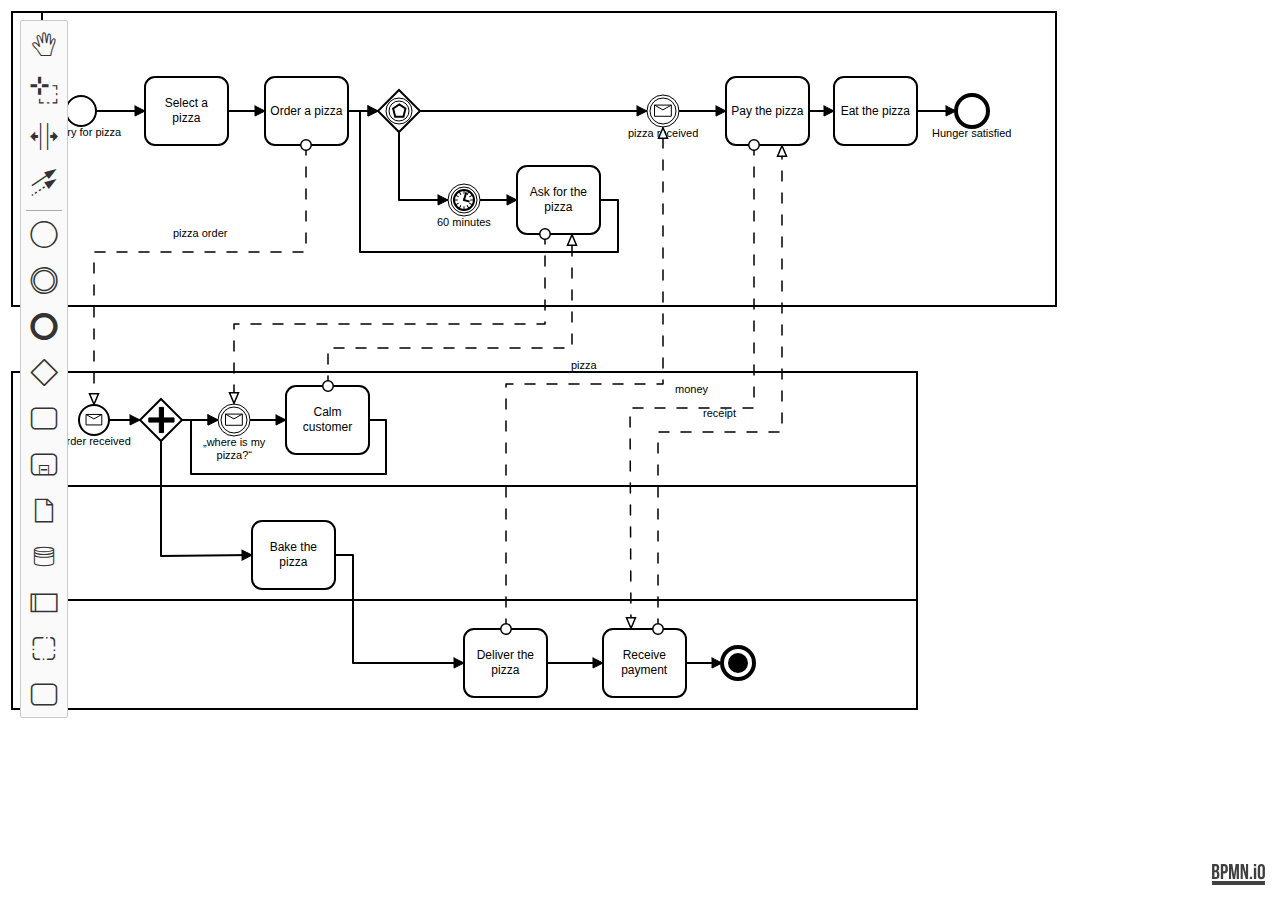
==== workflow/index.html @ e2046b3e "[M] 初始化项目" ====
<!DOCTYPE html>
<html lang="en">
<head>
    <meta charset="UTF-8">
    <title>工作流程设计器</title>
    <link rel="stylesheet" type="text/css" href="index.css">
    <link rel="stylesheet" type="text/css" href="./lib/bpmn/assets/diagram-js.css">
    <link rel="stylesheet" type="text/css" href="./lib/bpmn/assets/bpmn-font/css/bpmn.css">
    <link rel="stylesheet" type="text/css" href="./lib/bpmn/assets/bpmn-font/css/bpmn-codes.css">
    <link rel="stylesheet" type="text/css" href="./lib/bpmn/assets/bpmn-font/css/bpmn-embedded.css">
    <script type="text/javascript" src="./lib/bpmn/bpmn-modeler.development.js"></script>
</head>
<body>
<div id="app"></div>
<script type="module">
    import { createApp } from "./lib/vue/vue.js";
    import App from "./index.js";
    
    createApp(App).mount("#app");
</script>
</body>
</html>
---- workflow/index.css ----
html,body, #app {
    width: 100vw;
    height: 100vh;
    position: absolute;
    margin: 0;
    padding: 0;
}
#canvas {
    width: 100%;
    height: 100%;
    position: relative;
}
---- workflow/lib/bpmn/assets/diagram-js.css ----
/**
 * color definitions
 */
.djs-container {
  --blue-base-65: #4d90ff;
  --blue-base-65-opacity-30: rgba(77, 144, 255, 0.3);
  --blue-darken-48: #005df7;
  --blue-darken-55: #1a70ff;
  --blue-lighten-82: #a2c5ff;

  --orange-base-60: #ffa533;
  --orange-base-60-opacity-30: rgba(255, 165, 51, 0.3);
  --orange-base-60-opacity-50: rgba(255, 165, 51, 0.5);
  --orange-lighten-85: #ffddb3;

  --red-base-62: #ff3d3d;
  --red-base-62-opacity-10: rgba(255, 61, 61, 0.1);

  --silver-darken-94: #efefef;

  --color-000000: #000000;
  --color-000000-opacity-05: rgba(0, 0, 0, 0.05);
  --color-000000-opacity-10: rgba(0, 0, 0, 0.1);
  --color-333333: #333333;
  --color-666666: #666666;
  --color-aaaaaa: #aaaaaa;
  --color-cccccc: #cccccc;
  --color-cdcdcd: #cdcdcd;
  --color-dddddd: #dddddd;
  --color-f6f6f6: #f6f6f6;
  --color-fafafa: #fafafa;
  --color-fefefe: #fefefe;
  --color-ffffff: #ffffff;

  --bendpoint-fill-color: var(--blue-base-65-opacity-30);
  --bendpoint-stroke-color: var(--blue-base-65);

  --context-pad-entry-background-color: var(--color-fefefe);
  --context-pad-entry-hover-background-color: var(--silver-darken-94);
 
  --element-dragger-color: var(--blue-base-65);
  --element-hover-outline-fill-color: var(--blue-darken-48);
  --element-selected-outline-stroke-color: var(--blue-base-65);

  --lasso-fill-color: var(--color-000000-opacity-05);
  --lasso-stroke-color: var(--color-000000);

  --palette-entry-color: var(--color-333333);
  --palette-entry-hover-color: var(--blue-darken-48);
  --palette-entry-selected-color: var(--blue-base-65);
  --palette-separator-color: var(--color-aaaaaa);
  --palette-toggle-hover-background-color: var(--color-666666);
  --palette-background-color: var(--color-fafafa);
  --palette-border-color: var(--color-cccccc);

  --popup-body-background-color: var(--color-fefefe);
  --popup-header-entry-selected-color: var(--blue-base-65);
  --popup-header-entry-selected-background-color: var(--color-000000-opacity-10);
  --popup-header-separator-color: var(--color-dddddd);
  --popup-background-color: var(--color-fafafa);
  --popup-border-color: var(--color-cccccc);
 
  --resizer-fill-color: var(--blue-base-65-opacity-30);
  --resizer-stroke-color: var(--blue-base-65);

  --search-container-background-color: var(--color-fafafa);
  --search-container-border-color: var(--blue-darken-55);
  --search-container-box-shadow-color: var(--blue-lighten-82);
  --search-container-box-shadow-inset-color: var(--color-cdcdcd);
  --search-input-border-color: var(--color-cccccc);
  --search-result-border-color: var(--color-aaaaaa);
  --search-result-highlight-color: var(--color-000000);
  --search-result-selected-color: var(--blue-base-65-opacity-30);

  --shape-attach-allowed-stroke-color: var(--blue-base-65);
  --shape-connect-allowed-fill-color: var(--color-000000-opacity-05);
  --shape-drop-allowed-fill-color: var(--color-000000-opacity-05);
  --shape-drop-not-allowed-fill-color: var(--red-base-62-opacity-10);
  --shape-resize-preview-stroke-color: var(--blue-base-65);

  --snap-line-stroke-color: var(--blue-base-65-opacity-30);

  --space-tool-crosshair-stroke-color: var(--color-000000);
 
  --tooltip-error-background-color: var(--red-base-62-opacity-10);
  --tooltip-error-border-color: var(--red-base-62);
  --tooltip-error-color: var(--red-base-62);
}

/**
 * outline styles
 */

.djs-outline {
  fill: none;
  visibility: hidden;
}

.djs-element.hover .djs-outline,
.djs-element.selected .djs-outline {
  visibility: visible;
  shape-rendering: geometricPrecision;
  stroke-dasharray: 3,3;
}

.djs-element.selected .djs-outline {
  stroke: var(--element-selected-outline-stroke-color);
  stroke-width: 1px;
}

.djs-element.hover .djs-outline {
  stroke: var(--element-hover-outline-fill-color);
  stroke-width: 1px;
}

.djs-shape.connect-ok .djs-visual > :nth-child(1) {
  fill: var(--shape-connect-allowed-fill-color) !important;
}

.djs-shape.connect-not-ok .djs-visual > :nth-child(1),
.djs-shape.drop-not-ok .djs-visual > :nth-child(1) {
  fill: var(--shape-drop-not-allowed-fill-color) !important;
}

.djs-shape.new-parent .djs-visual > :nth-child(1) {
  fill: var(--shape-drop-allowed-fill-color) !important;
}

svg.drop-not-ok {
  background: var(--shape-drop-not-allowed-fill-color) !important;
}

svg.new-parent {
  background: var(--shape-drop-allowed-fill-color) !important;
}

.djs-connection.connect-ok .djs-visual > :nth-child(1),
.djs-connection.drop-ok .djs-visual > :nth-child(1) {
  stroke: var(--shape-drop-allowed-fill-color) !important;
}

.djs-connection.connect-not-ok .djs-visual > :nth-child(1),
.djs-connection.drop-not-ok .djs-visual > :nth-child(1) {
  stroke: var(--shape-drop-not-allowed-fill-color) !important;
}

.drop-not-ok,
.connect-not-ok {
  stroke: var(--shape-attach-allowed-stroke-color) !important;
  cursor: not-allowed;
}

.djs-element.attach-ok .djs-visual > :nth-child(1) {
  stroke-width: 5px !important;
}

.djs-frame.connect-not-ok .djs-visual > :nth-child(1),
.djs-frame.drop-not-ok .djs-visual > :nth-child(1) {
  stroke-width: 3px !important;
  stroke: var(--shape-drop-not-allowed-fill-color) !important;
  fill: none !important;
}

/**
* Selection box style
*
*/
.djs-lasso-overlay {
  fill: var(--lasso-fill-color);

  stroke-dasharray: 5 1 3 1;
  stroke: var(--lasso-stroke-color);

  shape-rendering: geometricPrecision;
  pointer-events: none;
}

/**
 * Resize styles
 */
.djs-resize-overlay {
  fill: none;

  stroke-dasharray: 5 1 3 1;
  stroke: var(--shape-resize-preview-stroke-color);

  pointer-events: none;
}

.djs-resizer-hit {
  fill: none;
  pointer-events: all;
}

.djs-resizer-visual {
  fill: var(--resizer-fill-color);;
  stroke-width: 1px;
  stroke-opacity: 0.5;
  stroke: var(--resizer-stroke-color);
  shape-rendering: geometricprecision;
}

.djs-resizer:hover .djs-resizer-visual {
  stroke: var(--resizer-stroke-color);
  stroke-opacity: 1;
}

.djs-cursor-resize-ns,
.djs-resizer-n,
.djs-resizer-s {
  cursor: ns-resize;
}

.djs-cursor-resize-ew,
.djs-resizer-e,
.djs-resizer-w {
  cursor: ew-resize;
}

.djs-cursor-resize-nwse,
.djs-resizer-nw,
.djs-resizer-se {
  cursor: nwse-resize;
}

.djs-cursor-resize-nesw,
.djs-resizer-ne,
.djs-resizer-sw {
  cursor: nesw-resize;
}

.djs-shape.djs-resizing > .djs-outline {
  visibility: hidden !important;
}

.djs-shape.djs-resizing > .djs-resizer {
  visibility: hidden;
}

.djs-dragger > .djs-resizer {
  visibility: hidden;
}

/**
 * drag styles
 */
.djs-dragger * {
  fill: none !important;
  stroke: var(--element-dragger-color) !important;
}

.djs-dragger tspan,
.djs-dragger text {
  fill: var(--element-dragger-color) !important;
  stroke: none !important;
}

marker.djs-dragger circle,
marker.djs-dragger path,
marker.djs-dragger polygon,
marker.djs-dragger polyline,
marker.djs-dragger rect {
  fill: var(--element-dragger-color) !important;
  stroke: none !important;
}

marker.djs-dragger text,
marker.djs-dragger tspan {
  fill: none !important;
  stroke: var(--element-dragger-color) !important;
}

.djs-dragging {
  opacity: 0.3;
}

.djs-dragging,
.djs-dragging > * {
  pointer-events: none !important;
}

.djs-dragging .djs-context-pad,
.djs-dragging .djs-outline {
  display: none !important;
}

/**
 * no pointer events for visual
 */
.djs-visual,
.djs-outline {
  pointer-events: none;
}

.djs-element.attach-ok .djs-hit {
  stroke-width: 60px !important;
}

/**
 * all pointer events for hit shape
 */
.djs-element > .djs-hit-all {
  pointer-events: all;
}

.djs-element > .djs-hit-stroke,
.djs-element > .djs-hit-click-stroke {
  pointer-events: stroke;
}

/**
 * all pointer events for hit shape
 */
.djs-drag-active .djs-element > .djs-hit-click-stroke {
  pointer-events: all;
}

/**
 * shape / connection basic styles
 */
.djs-connection .djs-visual {
  stroke-width: 2px;
  fill: none;
}

.djs-cursor-grab {
  cursor: -webkit-grab;
  cursor: -moz-grab;
  cursor: grab;
}

.djs-cursor-grabbing {
  cursor: -webkit-grabbing;
  cursor: -moz-grabbing;
  cursor: grabbing;
}

.djs-cursor-crosshair {
  cursor: crosshair;
}

.djs-cursor-move {
  cursor: move;
}

.djs-cursor-resize-ns {
  cursor: ns-resize;
}

.djs-cursor-resize-ew {
  cursor: ew-resize;
}


/**
 * snapping
 */
.djs-snap-line {
  stroke: var(--snap-line-stroke-color);
  stroke-linecap: round;
  stroke-width: 2px;
  pointer-events: none;
}

/**
 * snapping
 */
.djs-crosshair {
  stroke: var(--space-tool-crosshair-stroke-color);
  stroke-linecap: round;
  stroke-width: 1px;
  pointer-events: none;
  shape-rendering: crispEdges;
  stroke-dasharray: 5, 5;
}

/**
 * palette
 */

.djs-palette {
  position: absolute;
  left: 20px;
  top: 20px;

  box-sizing: border-box;
  width: 48px;
}

.djs-palette .separator {
  margin: 0 5px;
  padding-top: 5px;

  border: none;
  border-bottom: solid 1px var(--palette-separator-color);

  clear: both;
}

.djs-palette .entry:before {
  vertical-align: text-bottom;
}

.djs-palette .djs-palette-toggle {
  cursor: pointer;
}

.djs-palette .entry,
.djs-palette .djs-palette-toggle {
  color: var(--palette-entry-color);
  font-size: 30px;

  text-align: center;
}

.djs-palette .entry {
  float: left;
}

.djs-palette .entry img {
  max-width: 100%;
}

.djs-palette .djs-palette-entries:after {
  content: '';
  display: table;
  clear: both;
}

.djs-palette .djs-palette-toggle:hover {
  background: var(--palette-toggle-hover-background-color);
}

.djs-palette .entry:hover {
  color: var(--palette-entry-hover-color);
}

.djs-palette .highlighted-entry {
  color: var(--palette-entry-selected-color) !important;
}

.djs-palette .entry,
.djs-palette .djs-palette-toggle {
  width: 46px;
  height: 46px;
  line-height: 46px;
  cursor: default;
}

/**
 * Palette open / two-column layout is controlled via
 * classes on the palette. Events to hook into palette
 * changed life-cycle are available in addition.
 */
.djs-palette.two-column.open {
  width: 94px;
}

.djs-palette:not(.open) .djs-palette-entries {
  display: none;
}

.djs-palette:not(.open) {
  overflow: hidden;
}

.djs-palette.open .djs-palette-toggle {
  display: none;
}

/**
 * context-pad
 */
.djs-overlay-context-pad {
  width: 72px;
}

.djs-context-pad {
  position: absolute;
  display: none;
  pointer-events: none;
}

.djs-context-pad .entry {
  width: 22px;
  height: 22px;
  text-align: center;
  display: inline-block;
  font-size: 22px;
  margin: 0 2px 2px 0;

  border-radius: 3px;

  cursor: default;

  background-color: var(--context-pad-entry-background-color);
  box-shadow: 0 0 2px 1px var(--context-pad-entry-background-color);
  pointer-events: all;
}

.djs-context-pad .entry:before {
  vertical-align: top;
}

.djs-context-pad .entry:hover {
  background: var(--context-pad-entry-hover-background-color);
}

.djs-context-pad.open {
  display: block;
}

/**
 * popup styles
 */
.djs-popup .entry {
  line-height: 20px;
  white-space: nowrap;
  cursor: default;
}

/* larger font for prefixed icons */
.djs-popup .entry:before {
  vertical-align: middle;
  font-size: 20px;
}

.djs-popup .entry > span {
  vertical-align: middle;
  font-size: 14px;
}

.djs-popup .entry:hover,
.djs-popup .entry.active:hover {
  background: var(--popup-header-entry-selected-background-color);
}

.djs-popup .entry.disabled {
  background: inherit;
}

.djs-popup .djs-popup-header .entry {
  display: inline-block;
  padding: 2px 3px 2px 3px;

  border: solid 1px transparent;
  border-radius: 3px;
}

.djs-popup .djs-popup-header .entry.active {
  color: var(--popup-header-entry-selected-color);
  border: solid 1px var(--popup-header-entry-selected-color);
  background-color: var(--popup-header-entry-selected-background-color);
}

.djs-popup-body .entry {
  padding: 4px 10px 4px 5px;
}

.djs-popup-body .entry > span {
  margin-left: 5px;
}

.djs-popup-body {
  background-color: var(--popup-body-background-color);
}

.djs-popup-header {
  border-bottom: 1px solid var(--popup-header-separator-color);
}

.djs-popup-header .entry {
  margin: 1px;
  margin-left: 3px;
}

.djs-popup-header .entry:last-child {
  margin-right: 3px;
}

/**
 * popup / palette styles
 */
.djs-palette {
  background: var(--palette-background-color);
  border: solid 1px var(--palette-border-color);
  border-radius: 2px;
}

.djs-popup {
  background: var(--popup-background-color);
  border: solid 1px var(--popup-border-color);
  border-radius: 2px;
}

/**
 * touch
 */

.djs-shape,
.djs-connection {
  touch-action: none;
}

.djs-segment-dragger,
.djs-bendpoint {
  display: none;
}

/**
 * bendpoints
 */
.djs-segment-dragger .djs-visual {
  display: none;

  fill: var(--bendpoint-fill-color);
  stroke: var(--bendpoint-stroke-color);
  stroke-width: 1px;
  stroke-opacity: 1;
}

.djs-segment-dragger:hover .djs-visual {
  display: block;
}

.djs-bendpoint .djs-visual {
  fill: var(--bendpoint-fill-color);
  stroke: var(--bendpoint-stroke-color);
  stroke-width: 1px;
  stroke-opacity: 0.5;
}

.djs-segment-dragger:hover,
.djs-bendpoints.hover .djs-segment-dragger,
.djs-bendpoints.selected .djs-segment-dragger,
.djs-bendpoint:hover,
.djs-bendpoints.hover .djs-bendpoint,
.djs-bendpoints.selected .djs-bendpoint {
  display: block;
}

.djs-drag-active .djs-bendpoints * {
  display: none;
}

.djs-bendpoints:not(.hover) .floating {
  display: none;
}

.djs-segment-dragger:hover .djs-visual,
.djs-segment-dragger.djs-dragging .djs-visual,
.djs-bendpoint:hover .djs-visual,
.djs-bendpoint.floating .djs-visual {
  fill: var(--bendpoint-fill-color);
  stroke: var(--bendpoint-stroke-color);
  stroke-opacity: 1;
}

.djs-bendpoint.floating .djs-hit {
  pointer-events: none;
}

.djs-segment-dragger .djs-hit,
.djs-bendpoint .djs-hit {
  fill: none;
  pointer-events: all;
}

.djs-segment-dragger.horizontal .djs-hit {
  cursor: ns-resize;
}

.djs-segment-dragger.vertical .djs-hit {
  cursor: ew-resize;
}

.djs-segment-dragger.djs-dragging .djs-hit {
  pointer-events: none;
}

.djs-updating,
.djs-updating > * {
  pointer-events: none !important;
}

.djs-updating .djs-context-pad,
.djs-updating .djs-outline,
.djs-updating .djs-bendpoint,
.connect-ok .djs-bendpoint,
.connect-not-ok .djs-bendpoint,
.drop-ok .djs-bendpoint,
.drop-not-ok .djs-bendpoint {
  display: none !important;
}

.djs-segment-dragger.djs-dragging,
.djs-bendpoint.djs-dragging {
  display: block;
  opacity: 1.0;
}


/**
 * tooltips
 */
.djs-tooltip-error {
  width: 160px;
  padding: 6px;

  background: var(--tooltip-error-background-color);
  border: solid 1px var(--tooltip-error-border-color);
  border-radius: 2px;
  color: var(--tooltip-error-color);
  font-size: 12px;
  line-height: 16px;
  
  opacity: 0.75;
}

.djs-tooltip-error:hover {
  opacity: 1;
}


/**
 * search pad
 */
.djs-search-container {
  position: absolute;
  top: 20px;
  left: 0;
  right: 0;
  margin-left: auto;
  margin-right: auto;

  width: 25%;
  min-width: 300px;
  max-width: 400px;
  z-index: 10;

  font-size: 1.05em;
  opacity: 0.9;
  background: var(--search-container-background-color);
  border: solid 1px var(--search-container-border-color);
  border-radius: 2px;
  box-shadow: 0 0 0 2px var(--search-container-box-shadow-color), 0 0 0 1px var(--search-container-box-shadow-inset-color) inset;
}

.djs-search-container:not(.open) {
  display: none;
}

.djs-search-input input {
  font-size: 1.05em;
  width: 100%;
  padding: 6px 10px;
  border: 1px solid var(--search-input-border-color);
}

.djs-search-input input:focus {
  outline: none;
  border-color: var(--search-input-border-color);
}

.djs-search-results {
  position: relative;
  overflow-y: auto;
  max-height: 200px;
}

.djs-search-results:hover {
  cursor: pointer;
}

.djs-search-result {
  width: 100%;
  padding: 6px 10px;
  background: white;
  border-bottom: solid 1px var(--search-result-border-color);
  border-radius: 1px;
}

.djs-search-highlight {
  color: var(--search-result-highlight-color);
}

.djs-search-result-primary {
  margin: 0 0 10px;
}

.djs-search-result-secondary {
  font-family: monospace;
  margin: 0;
}

.djs-search-result:hover {
  background: var(--search-result-selected-color);
}

.djs-search-result-selected {
  background: var(--search-result-selected-color);
}

.djs-search-result-selected:hover {
  background: var(--search-result-selected-color);
}

.djs-search-overlay {
  background: var(--search-result-selected-color);
}

/**
 * hidden styles
 */
.djs-element-hidden,
.djs-element-hidden .djs-hit,
.djs-element-hidden .djs-outline,
.djs-label-hidden .djs-label {
  display: none !important;
}
---- workflow/lib/bpmn/assets/bpmn-font/css/bpmn.css ----
@font-face {
  font-family: 'bpmn';
  src: url('../font/bpmn.eot?26374340');
  src: url('../font/bpmn.eot?26374340#iefix') format('embedded-opentype'),
       url('../font/bpmn.woff2?26374340') format('woff2'),
       url('../font/bpmn.woff?26374340') format('woff'),
       url('../font/bpmn.ttf?26374340') format('truetype'),
       url('../font/bpmn.svg?26374340#bpmn') format('svg');
  font-weight: normal;
  font-style: normal;
}
/* Chrome hack: SVG is rendered more smooth in Windozze. 100% magic, uncomment if you need it. */
/* Note, that will break hinting! In other OS-es font will be not as sharp as it could be */
/*
@media screen and (-webkit-min-device-pixel-ratio:0) {
  @font-face {
    font-family: 'bpmn';
    src: url('../font/bpmn.svg?26374340#bpmn') format('svg');
  }
}
*/

 [class^="bpmn-icon-"]:before, [class*=" bpmn-icon-"]:before {
  font-family: "bpmn";
  font-style: normal;
  font-weight: normal;
  speak: never;

  display: inline-block;
  text-decoration: inherit;
  width: 1em;
  /* margin-right: .2em; */
  text-align: center;
  /* opacity: .8; */

  /* For safety - reset parent styles, that can break glyph codes*/
  font-variant: normal;
  text-transform: none;

  /* fix buttons height, for twitter bootstrap */
  line-height: 1em;

  /* Animation center compensation - margins should be symmetric */
  /* remove if not needed */
  /* margin-left: .2em; */

  /* you can be more comfortable with increased icons size */
  /* font-size: 120%; */

  /* Font smoothing. That was taken from TWBS */
  -webkit-font-smoothing: antialiased;
  -moz-osx-font-smoothing: grayscale;

  /* Uncomment for 3D effect */
  /* text-shadow: 1px 1px 1px rgba(127, 127, 127, 0.3); */
}

.bpmn-icon-screw-wrench:before { content: '\e800'; } /* '' */
.bpmn-icon-trash:before { content: '\e801'; } /* '' */
.bpmn-icon-conditional-flow:before { content: '\e802'; } /* '' */
.bpmn-icon-default-flow:before { content: '\e803'; } /* '' */
.bpmn-icon-gateway-parallel:before { content: '\e804'; } /* '' */
.bpmn-icon-intermediate-event-catch-cancel:before { content: '\e805'; } /* '' */
.bpmn-icon-intermediate-event-catch-non-interrupting-message:before { content: '\e806'; } /* '' */
.bpmn-icon-start-event-compensation:before { content: '\e807'; } /* '' */
.bpmn-icon-start-event-non-interrupting-parallel-multiple:before { content: '\e808'; } /* '' */
.bpmn-icon-loop-marker:before { content: '\e809'; } /* '' */
.bpmn-icon-parallel-mi-marker:before { content: '\e80a'; } /* '' */
.bpmn-icon-start-event-non-interrupting-signal:before { content: '\e80b'; } /* '' */
.bpmn-icon-intermediate-event-catch-non-interrupting-timer:before { content: '\e80c'; } /* '' */
.bpmn-icon-intermediate-event-catch-parallel-multiple:before { content: '\e80d'; } /* '' */
.bpmn-icon-intermediate-event-catch-compensation:before { content: '\e80e'; } /* '' */
.bpmn-icon-gateway-xor:before { content: '\e80f'; } /* '' */
.bpmn-icon-connection:before { content: '\e810'; } /* '' */
.bpmn-icon-end-event-cancel:before { content: '\e811'; } /* '' */
.bpmn-icon-intermediate-event-catch-condition:before { content: '\e812'; } /* '' */
.bpmn-icon-intermediate-event-catch-non-interrupting-parallel-multiple:before { content: '\e813'; } /* '' */
.bpmn-icon-start-event-condition:before { content: '\e814'; } /* '' */
.bpmn-icon-start-event-non-interrupting-timer:before { content: '\e815'; } /* '' */
.bpmn-icon-sequential-mi-marker:before { content: '\e816'; } /* '' */
.bpmn-icon-user-task:before { content: '\e817'; } /* '' */
.bpmn-icon-business-rule:before { content: '\e818'; } /* '' */
.bpmn-icon-sub-process-marker:before { content: '\e819'; } /* '' */
.bpmn-icon-start-event-parallel-multiple:before { content: '\e81a'; } /* '' */
.bpmn-icon-start-event-error:before { content: '\e81b'; } /* '' */
.bpmn-icon-intermediate-event-catch-signal:before { content: '\e81c'; } /* '' */
.bpmn-icon-intermediate-event-catch-error:before { content: '\e81d'; } /* '' */
.bpmn-icon-end-event-compensation:before { content: '\e81e'; } /* '' */
.bpmn-icon-subprocess-collapsed:before { content: '\e81f'; } /* '' */
.bpmn-icon-subprocess-expanded:before { content: '\e820'; } /* '' */
.bpmn-icon-task:before { content: '\e821'; } /* '' */
.bpmn-icon-end-event-error:before { content: '\e822'; } /* '' */
.bpmn-icon-intermediate-event-catch-escalation:before { content: '\e823'; } /* '' */
.bpmn-icon-intermediate-event-catch-timer:before { content: '\e824'; } /* '' */
.bpmn-icon-start-event-escalation:before { content: '\e825'; } /* '' */
.bpmn-icon-start-event-signal:before { content: '\e826'; } /* '' */
.bpmn-icon-business-rule-task:before { content: '\e827'; } /* '' */
.bpmn-icon-manual:before { content: '\e828'; } /* '' */
.bpmn-icon-receive:before { content: '\e829'; } /* '' */
.bpmn-icon-call-activity:before { content: '\e82a'; } /* '' */
.bpmn-icon-start-event-timer:before { content: '\e82b'; } /* '' */
.bpmn-icon-start-event-message:before { content: '\e82c'; } /* '' */
.bpmn-icon-intermediate-event-none:before { content: '\e82d'; } /* '' */
.bpmn-icon-intermediate-event-catch-link:before { content: '\e82e'; } /* '' */
.bpmn-icon-end-event-escalation:before { content: '\e82f'; } /* '' */
.bpmn-icon-text-annotation:before { content: '\e830'; } /* '' */
.bpmn-icon-bpmn-io:before { content: '\e831'; } /* '' */
.bpmn-icon-gateway-complex:before { content: '\e832'; } /* '' */
.bpmn-icon-gateway-eventbased:before { content: '\e833'; } /* '' */
.bpmn-icon-gateway-none:before { content: '\e834'; } /* '' */
.bpmn-icon-gateway-or:before { content: '\e835'; } /* '' */
.bpmn-icon-end-event-terminate:before { content: '\e836'; } /* '' */
.bpmn-icon-end-event-signal:before { content: '\e837'; } /* '' */
.bpmn-icon-end-event-none:before { content: '\e838'; } /* '' */
.bpmn-icon-end-event-multiple:before { content: '\e839'; } /* '' */
.bpmn-icon-end-event-message:before { content: '\e83a'; } /* '' */
.bpmn-icon-end-event-link:before { content: '\e83b'; } /* '' */
.bpmn-icon-intermediate-event-catch-message:before { content: '\e83c'; } /* '' */
.bpmn-icon-intermediate-event-throw-compensation:before { content: '\e83d'; } /* '' */
.bpmn-icon-start-event-multiple:before { content: '\e83e'; } /* '' */
.bpmn-icon-script:before { content: '\e83f'; } /* '' */
.bpmn-icon-manual-task:before { content: '\e840'; } /* '' */
.bpmn-icon-send:before { content: '\e841'; } /* '' */
.bpmn-icon-service:before { content: '\e842'; } /* '' */
.bpmn-icon-receive-task:before { content: '\e843'; } /* '' */
.bpmn-icon-user:before { content: '\e844'; } /* '' */
.bpmn-icon-start-event-none:before { content: '\e845'; } /* '' */
.bpmn-icon-intermediate-event-throw-escalation:before { content: '\e846'; } /* '' */
.bpmn-icon-intermediate-event-catch-multiple:before { content: '\e847'; } /* '' */
.bpmn-icon-intermediate-event-catch-non-interrupting-escalation:before { content: '\e848'; } /* '' */
.bpmn-icon-intermediate-event-throw-link:before { content: '\e849'; } /* '' */
.bpmn-icon-start-event-non-interrupting-condition:before { content: '\e84a'; } /* '' */
.bpmn-icon-data-object:before { content: '\e84b'; } /* '' */
.bpmn-icon-script-task:before { content: '\e84c'; } /* '' */
.bpmn-icon-send-task:before { content: '\e84d'; } /* '' */
.bpmn-icon-data-store:before { content: '\e84e'; } /* '' */
.bpmn-icon-start-event-non-interrupting-escalation:before { content: '\e84f'; } /* '' */
.bpmn-icon-intermediate-event-throw-message:before { content: '\e850'; } /* '' */
.bpmn-icon-intermediate-event-catch-non-interrupting-multiple:before { content: '\e851'; } /* '' */
.bpmn-icon-intermediate-event-catch-non-interrupting-signal:before { content: '\e852'; } /* '' */
.bpmn-icon-intermediate-event-throw-multiple:before { content: '\e853'; } /* '' */
.bpmn-icon-start-event-non-interrupting-message:before { content: '\e854'; } /* '' */
.bpmn-icon-ad-hoc-marker:before { content: '\e855'; } /* '' */
.bpmn-icon-service-task:before { content: '\e856'; } /* '' */
.bpmn-icon-task-none:before { content: '\e857'; } /* '' */
.bpmn-icon-compensation-marker:before { content: '\e858'; } /* '' */
.bpmn-icon-start-event-non-interrupting-multiple:before { content: '\e859'; } /* '' */
.bpmn-icon-intermediate-event-throw-signal:before { content: '\e85a'; } /* '' */
.bpmn-icon-intermediate-event-catch-non-interrupting-condition:before { content: '\e85b'; } /* '' */
.bpmn-icon-participant:before { content: '\e85c'; } /* '' */
.bpmn-icon-event-subprocess-expanded:before { content: '\e85d'; } /* '' */
.bpmn-icon-lane-insert-below:before { content: '\e85e'; } /* '' */
.bpmn-icon-space-tool:before { content: '\e85f'; } /* '' */
.bpmn-icon-connection-multi:before { content: '\e860'; } /* '' */
.bpmn-icon-lane:before { content: '\e861'; } /* '' */
.bpmn-icon-lasso-tool:before { content: '\e862'; } /* '' */
.bpmn-icon-lane-insert-above:before { content: '\e863'; } /* '' */
.bpmn-icon-lane-divide-three:before { content: '\e864'; } /* '' */
.bpmn-icon-lane-divide-two:before { content: '\e865'; } /* '' */
.bpmn-icon-data-input:before { content: '\e866'; } /* '' */
.bpmn-icon-data-output:before { content: '\e867'; } /* '' */
.bpmn-icon-hand-tool:before { content: '\e868'; } /* '' */
.bpmn-icon-group:before { content: '\e869'; } /* '' */
.bpmn-icon-transaction:before { content: '\e8c4'; } /* '' */
---- workflow/lib/bpmn/assets/bpmn-font/css/bpmn-codes.css ----
.bpmn-icon-screw-wrench:before { content: '\e800'; } /* '' */
.bpmn-icon-trash:before { content: '\e801'; } /* '' */
.bpmn-icon-conditional-flow:before { content: '\e802'; } /* '' */
.bpmn-icon-default-flow:before { content: '\e803'; } /* '' */
.bpmn-icon-gateway-parallel:before { content: '\e804'; } /* '' */
.bpmn-icon-intermediate-event-catch-cancel:before { content: '\e805'; } /* '' */
.bpmn-icon-intermediate-event-catch-non-interrupting-message:before { content: '\e806'; } /* '' */
.bpmn-icon-start-event-compensation:before { content: '\e807'; } /* '' */
.bpmn-icon-start-event-non-interrupting-parallel-multiple:before { content: '\e808'; } /* '' */
.bpmn-icon-loop-marker:before { content: '\e809'; } /* '' */
.bpmn-icon-parallel-mi-marker:before { content: '\e80a'; } /* '' */
.bpmn-icon-start-event-non-interrupting-signal:before { content: '\e80b'; } /* '' */
.bpmn-icon-intermediate-event-catch-non-interrupting-timer:before { content: '\e80c'; } /* '' */
.bpmn-icon-intermediate-event-catch-parallel-multiple:before { content: '\e80d'; } /* '' */
.bpmn-icon-intermediate-event-catch-compensation:before { content: '\e80e'; } /* '' */
.bpmn-icon-gateway-xor:before { content: '\e80f'; } /* '' */
.bpmn-icon-connection:before { content: '\e810'; } /* '' */
.bpmn-icon-end-event-cancel:before { content: '\e811'; } /* '' */
.bpmn-icon-intermediate-event-catch-condition:before { content: '\e812'; } /* '' */
.bpmn-icon-intermediate-event-catch-non-interrupting-parallel-multiple:before { content: '\e813'; } /* '' */
.bpmn-icon-start-event-condition:before { content: '\e814'; } /* '' */
.bpmn-icon-start-event-non-interrupting-timer:before { content: '\e815'; } /* '' */
.bpmn-icon-sequential-mi-marker:before { content: '\e816'; } /* '' */
.bpmn-icon-user-task:before { content: '\e817'; } /* '' */
.bpmn-icon-business-rule:before { content: '\e818'; } /* '' */
.bpmn-icon-sub-process-marker:before { content: '\e819'; } /* '' */
.bpmn-icon-start-event-parallel-multiple:before { content: '\e81a'; } /* '' */
.bpmn-icon-start-event-error:before { content: '\e81b'; } /* '' */
.bpmn-icon-intermediate-event-catch-signal:before { content: '\e81c'; } /* '' */
.bpmn-icon-intermediate-event-catch-error:before { content: '\e81d'; } /* '' */
.bpmn-icon-end-event-compensation:before { content: '\e81e'; } /* '' */
.bpmn-icon-subprocess-collapsed:before { content: '\e81f'; } /* '' */
.bpmn-icon-subprocess-expanded:before { content: '\e820'; } /* '' */
.bpmn-icon-task:before { content: '\e821'; } /* '' */
.bpmn-icon-end-event-error:before { content: '\e822'; } /* '' */
.bpmn-icon-intermediate-event-catch-escalation:before { content: '\e823'; } /* '' */
.bpmn-icon-intermediate-event-catch-timer:before { content: '\e824'; } /* '' */
.bpmn-icon-start-event-escalation:before { content: '\e825'; } /* '' */
.bpmn-icon-start-event-signal:before { content: '\e826'; } /* '' */
.bpmn-icon-business-rule-task:before { content: '\e827'; } /* '' */
.bpmn-icon-manual:before { content: '\e828'; } /* '' */
.bpmn-icon-receive:before { content: '\e829'; } /* '' */
.bpmn-icon-call-activity:before { content: '\e82a'; } /* '' */
.bpmn-icon-start-event-timer:before { content: '\e82b'; } /* '' */
.bpmn-icon-start-event-message:before { content: '\e82c'; } /* '' */
.bpmn-icon-intermediate-event-none:before { content: '\e82d'; } /* '' */
.bpmn-icon-intermediate-event-catch-link:before { content: '\e82e'; } /* '' */
.bpmn-icon-end-event-escalation:before { content: '\e82f'; } /* '' */
.bpmn-icon-text-annotation:before { content: '\e830'; } /* '' */
.bpmn-icon-bpmn-io:before { content: '\e831'; } /* '' */
.bpmn-icon-gateway-complex:before { content: '\e832'; } /* '' */
.bpmn-icon-gateway-eventbased:before { content: '\e833'; } /* '' */
.bpmn-icon-gateway-none:before { content: '\e834'; } /* '' */
.bpmn-icon-gateway-or:before { content: '\e835'; } /* '' */
.bpmn-icon-end-event-terminate:before { content: '\e836'; } /* '' */
.bpmn-icon-end-event-signal:before { content: '\e837'; } /* '' */
.bpmn-icon-end-event-none:before { content: '\e838'; } /* '' */
.bpmn-icon-end-event-multiple:before { content: '\e839'; } /* '' */
.bpmn-icon-end-event-message:before { content: '\e83a'; } /* '' */
.bpmn-icon-end-event-link:before { content: '\e83b'; } /* '' */
.bpmn-icon-intermediate-event-catch-message:before { content: '\e83c'; } /* '' */
.bpmn-icon-intermediate-event-throw-compensation:before { content: '\e83d'; } /* '' */
.bpmn-icon-start-event-multiple:before { content: '\e83e'; } /* '' */
.bpmn-icon-script:before { content: '\e83f'; } /* '' */
.bpmn-icon-manual-task:before { content: '\e840'; } /* '' */
.bpmn-icon-send:before { content: '\e841'; } /* '' */
.bpmn-icon-service:before { content: '\e842'; } /* '' */
.bpmn-icon-receive-task:before { content: '\e843'; } /* '' */
.bpmn-icon-user:before { content: '\e844'; } /* '' */
.bpmn-icon-start-event-none:before { content: '\e845'; } /* '' */
.bpmn-icon-intermediate-event-throw-escalation:before { content: '\e846'; } /* '' */
.bpmn-icon-intermediate-event-catch-multiple:before { content: '\e847'; } /* '' */
.bpmn-icon-intermediate-event-catch-non-interrupting-escalation:before { content: '\e848'; } /* '' */
.bpmn-icon-intermediate-event-throw-link:before { content: '\e849'; } /* '' */
.bpmn-icon-start-event-non-interrupting-condition:before { content: '\e84a'; } /* '' */
.bpmn-icon-data-object:before { content: '\e84b'; } /* '' */
.bpmn-icon-script-task:before { content: '\e84c'; } /* '' */
.bpmn-icon-send-task:before { content: '\e84d'; } /* '' */
.bpmn-icon-data-store:before { content: '\e84e'; } /* '' */
.bpmn-icon-start-event-non-interrupting-escalation:before { content: '\e84f'; } /* '' */
.bpmn-icon-intermediate-event-throw-message:before { content: '\e850'; } /* '' */
.bpmn-icon-intermediate-event-catch-non-interrupting-multiple:before { content: '\e851'; } /* '' */
.bpmn-icon-intermediate-event-catch-non-interrupting-signal:before { content: '\e852'; } /* '' */
.bpmn-icon-intermediate-event-throw-multiple:before { content: '\e853'; } /* '' */
.bpmn-icon-start-event-non-interrupting-message:before { content: '\e854'; } /* '' */
.bpmn-icon-ad-hoc-marker:before { content: '\e855'; } /* '' */
.bpmn-icon-service-task:before { content: '\e856'; } /* '' */
.bpmn-icon-task-none:before { content: '\e857'; } /* '' */
.bpmn-icon-compensation-marker:before { content: '\e858'; } /* '' */
.bpmn-icon-start-event-non-interrupting-multiple:before { content: '\e859'; } /* '' */
.bpmn-icon-intermediate-event-throw-signal:before { content: '\e85a'; } /* '' */
.bpmn-icon-intermediate-event-catch-non-interrupting-condition:before { content: '\e85b'; } /* '' */
.bpmn-icon-participant:before { content: '\e85c'; } /* '' */
.bpmn-icon-event-subprocess-expanded:before { content: '\e85d'; } /* '' */
.bpmn-icon-lane-insert-below:before { content: '\e85e'; } /* '' */
.bpmn-icon-space-tool:before { content: '\e85f'; } /* '' */
.bpmn-icon-connection-multi:before { content: '\e860'; } /* '' */
.bpmn-icon-lane:before { content: '\e861'; } /* '' */
.bpmn-icon-lasso-tool:before { content: '\e862'; } /* '' */
.bpmn-icon-lane-insert-above:before { content: '\e863'; } /* '' */
.bpmn-icon-lane-divide-three:before { content: '\e864'; } /* '' */
.bpmn-icon-lane-divide-two:before { content: '\e865'; } /* '' */
.bpmn-icon-data-input:before { content: '\e866'; } /* '' */
.bpmn-icon-data-output:before { content: '\e867'; } /* '' */
.bpmn-icon-hand-tool:before { content: '\e868'; } /* '' */
.bpmn-icon-group:before { content: '\e869'; } /* '' */
.bpmn-icon-transaction:before { content: '\e8c4'; } /* '' */
---- workflow/lib/bpmn/assets/bpmn-font/css/bpmn-embedded.css ----
@font-face {
  font-family: 'bpmn';
  src: url('../font/bpmn.eot?68866489');
  src: url('../font/bpmn.eot?68866489#iefix') format('embedded-opentype'),
       url('../font/bpmn.svg?68866489#bpmn') format('svg');
  font-weight: normal;
  font-style: normal;
}
@font-face {
  font-family: 'bpmn';
  src: url('[data-uri]') format('woff'),
       url('[data-uri]') format('truetype');
}
/* Chrome hack: SVG is rendered more smooth in Windozze. 100% magic, uncomment if you need it. */
/* Note, that will break hinting! In other OS-es font will be not as sharp as it could be */
/*
@media screen and (-webkit-min-device-pixel-ratio:0) {
  @font-face {
    font-family: 'bpmn';
    src: url('../font/bpmn.svg?68866489#bpmn') format('svg');
  }
}
*/

 [class^="bpmn-icon-"]:before, [class*=" bpmn-icon-"]:before {
  font-family: "bpmn";
  font-style: normal;
  font-weight: normal;
  speak: never;

  display: inline-block;
  text-decoration: inherit;
  width: 1em;
  /* margin-right: .2em; */
  text-align: center;
  /* opacity: .8; */

  /* For safety - reset parent styles, that can break glyph codes*/
  font-variant: normal;
  text-transform: none;

  /* fix buttons height, for twitter bootstrap */
  line-height: 1em;

  /* Animation center compensation - margins should be symmetric */
  /* remove if not needed */
  /* margin-left: .2em; */

  /* you can be more comfortable with increased icons size */
  /* font-size: 120%; */

  /* Uncomment for 3D effect */
  /* text-shadow: 1px 1px 1px rgba(127, 127, 127, 0.3); */
}
.bpmn-icon-screw-wrench:before { content: '\e800'; } /* '' */
.bpmn-icon-trash:before { content: '\e801'; } /* '' */
.bpmn-icon-conditional-flow:before { content: '\e802'; } /* '' */
.bpmn-icon-default-flow:before { content: '\e803'; } /* '' */
.bpmn-icon-gateway-parallel:before { content: '\e804'; } /* '' */
.bpmn-icon-intermediate-event-catch-cancel:before { content: '\e805'; } /* '' */
.bpmn-icon-intermediate-event-catch-non-interrupting-message:before { content: '\e806'; } /* '' */
.bpmn-icon-start-event-compensation:before { content: '\e807'; } /* '' */
.bpmn-icon-start-event-non-interrupting-parallel-multiple:before { content: '\e808'; } /* '' */
.bpmn-icon-loop-marker:before { content: '\e809'; } /* '' */
.bpmn-icon-parallel-mi-marker:before { content: '\e80a'; } /* '' */
.bpmn-icon-start-event-non-interrupting-signal:before { content: '\e80b'; } /* '' */
.bpmn-icon-intermediate-event-catch-non-interrupting-timer:before { content: '\e80c'; } /* '' */
.bpmn-icon-intermediate-event-catch-parallel-multiple:before { content: '\e80d'; } /* '' */
.bpmn-icon-intermediate-event-catch-compensation:before { content: '\e80e'; } /* '' */
.bpmn-icon-gateway-xor:before { content: '\e80f'; } /* '' */
.bpmn-icon-connection:before { content: '\e810'; } /* '' */
.bpmn-icon-end-event-cancel:before { content: '\e811'; } /* '' */
.bpmn-icon-intermediate-event-catch-condition:before { content: '\e812'; } /* '' */
.bpmn-icon-intermediate-event-catch-non-interrupting-parallel-multiple:before { content: '\e813'; } /* '' */
.bpmn-icon-start-event-condition:before { content: '\e814'; } /* '' */
.bpmn-icon-start-event-non-interrupting-timer:before { content: '\e815'; } /* '' */
.bpmn-icon-sequential-mi-marker:before { content: '\e816'; } /* '' */
.bpmn-icon-user-task:before { content: '\e817'; } /* '' */
.bpmn-icon-business-rule:before { content: '\e818'; } /* '' */
.bpmn-icon-sub-process-marker:before { content: '\e819'; } /* '' */
.bpmn-icon-start-event-parallel-multiple:before { content: '\e81a'; } /* '' */
.bpmn-icon-start-event-error:before { content: '\e81b'; } /* '' */
.bpmn-icon-intermediate-event-catch-signal:before { content: '\e81c'; } /* '' */
.bpmn-icon-intermediate-event-catch-error:before { content: '\e81d'; } /* '' */
.bpmn-icon-end-event-compensation:before { content: '\e81e'; } /* '' */
.bpmn-icon-subprocess-collapsed:before { content: '\e81f'; } /* '' */
.bpmn-icon-subprocess-expanded:before { content: '\e820'; } /* '' */
.bpmn-icon-task:before { content: '\e821'; } /* '' */
.bpmn-icon-end-event-error:before { content: '\e822'; } /* '' */
.bpmn-icon-intermediate-event-catch-escalation:before { content: '\e823'; } /* '' */
.bpmn-icon-intermediate-event-catch-timer:before { content: '\e824'; } /* '' */
.bpmn-icon-start-event-escalation:before { content: '\e825'; } /* '' */
.bpmn-icon-start-event-signal:before { content: '\e826'; } /* '' */
.bpmn-icon-business-rule-task:before { content: '\e827'; } /* '' */
.bpmn-icon-manual:before { content: '\e828'; } /* '' */
.bpmn-icon-receive:before { content: '\e829'; } /* '' */
.bpmn-icon-call-activity:before { content: '\e82a'; } /* '' */
.bpmn-icon-start-event-timer:before { content: '\e82b'; } /* '' */
.bpmn-icon-start-event-message:before { content: '\e82c'; } /* '' */
.bpmn-icon-intermediate-event-none:before { content: '\e82d'; } /* '' */
.bpmn-icon-intermediate-event-catch-link:before { content: '\e82e'; } /* '' */
.bpmn-icon-end-event-escalation:before { content: '\e82f'; } /* '' */
.bpmn-icon-text-annotation:before { content: '\e830'; } /* '' */
.bpmn-icon-bpmn-io:before { content: '\e831'; } /* '' */
.bpmn-icon-gateway-complex:before { content: '\e832'; } /* '' */
.bpmn-icon-gateway-eventbased:before { content: '\e833'; } /* '' */
.bpmn-icon-gateway-none:before { content: '\e834'; } /* '' */
.bpmn-icon-gateway-or:before { content: '\e835'; } /* '' */
.bpmn-icon-end-event-terminate:before { content: '\e836'; } /* '' */
.bpmn-icon-end-event-signal:before { content: '\e837'; } /* '' */
.bpmn-icon-end-event-none:before { content: '\e838'; } /* '' */
.bpmn-icon-end-event-multiple:before { content: '\e839'; } /* '' */
.bpmn-icon-end-event-message:before { content: '\e83a'; } /* '' */
.bpmn-icon-end-event-link:before { content: '\e83b'; } /* '' */
.bpmn-icon-intermediate-event-catch-message:before { content: '\e83c'; } /* '' */
.bpmn-icon-intermediate-event-throw-compensation:before { content: '\e83d'; } /* '' */
.bpmn-icon-start-event-multiple:before { content: '\e83e'; } /* '' */
.bpmn-icon-script:before { content: '\e83f'; } /* '' */
.bpmn-icon-manual-task:before { content: '\e840'; } /* '' */
.bpmn-icon-send:before { content: '\e841'; } /* '' */
.bpmn-icon-service:before { content: '\e842'; } /* '' */
.bpmn-icon-receive-task:before { content: '\e843'; } /* '' */
.bpmn-icon-user:before { content: '\e844'; } /* '' */
.bpmn-icon-start-event-none:before { content: '\e845'; } /* '' */
.bpmn-icon-intermediate-event-throw-escalation:before { content: '\e846'; } /* '' */
.bpmn-icon-intermediate-event-catch-multiple:before { content: '\e847'; } /* '' */
.bpmn-icon-intermediate-event-catch-non-interrupting-escalation:before { content: '\e848'; } /* '' */
.bpmn-icon-intermediate-event-throw-link:before { content: '\e849'; } /* '' */
.bpmn-icon-start-event-non-interrupting-condition:before { content: '\e84a'; } /* '' */
.bpmn-icon-data-object:before { content: '\e84b'; } /* '' */
.bpmn-icon-script-task:before { content: '\e84c'; } /* '' */
.bpmn-icon-send-task:before { content: '\e84d'; } /* '' */
.bpmn-icon-data-store:before { content: '\e84e'; } /* '' */
.bpmn-icon-start-event-non-interrupting-escalation:before { content: '\e84f'; } /* '' */
.bpmn-icon-intermediate-event-throw-message:before { content: '\e850'; } /* '' */
.bpmn-icon-intermediate-event-catch-non-interrupting-multiple:before { content: '\e851'; } /* '' */
.bpmn-icon-intermediate-event-catch-non-interrupting-signal:before { content: '\e852'; } /* '' */
.bpmn-icon-intermediate-event-throw-multiple:before { content: '\e853'; } /* '' */
.bpmn-icon-start-event-non-interrupting-message:before { content: '\e854'; } /* '' */
.bpmn-icon-ad-hoc-marker:before { content: '\e855'; } /* '' */
.bpmn-icon-service-task:before { content: '\e856'; } /* '' */
.bpmn-icon-task-none:before { content: '\e857'; } /* '' */
.bpmn-icon-compensation-marker:before { content: '\e858'; } /* '' */
.bpmn-icon-start-event-non-interrupting-multiple:before { content: '\e859'; } /* '' */
.bpmn-icon-intermediate-event-throw-signal:before { content: '\e85a'; } /* '' */
.bpmn-icon-intermediate-event-catch-non-interrupting-condition:before { content: '\e85b'; } /* '' */
.bpmn-icon-participant:before { content: '\e85c'; } /* '' */
.bpmn-icon-event-subprocess-expanded:before { content: '\e85d'; } /* '' */
.bpmn-icon-lane-insert-below:before { content: '\e85e'; } /* '' */
.bpmn-icon-space-tool:before { content: '\e85f'; } /* '' */
.bpmn-icon-connection-multi:before { content: '\e860'; } /* '' */
.bpmn-icon-lane:before { content: '\e861'; } /* '' */
.bpmn-icon-lasso-tool:before { content: '\e862'; } /* '' */
.bpmn-icon-lane-insert-above:before { content: '\e863'; } /* '' */
.bpmn-icon-lane-divide-three:before { content: '\e864'; } /* '' */
.bpmn-icon-lane-divide-two:before { content: '\e865'; } /* '' */
.bpmn-icon-data-input:before { content: '\e866'; } /* '' */
.bpmn-icon-data-output:before { content: '\e867'; } /* '' */
.bpmn-icon-hand-tool:before { content: '\e868'; } /* '' */
.bpmn-icon-group:before { content: '\e869'; } /* '' */
.bpmn-icon-transaction:before { content: '\e8c4'; } /* '' */
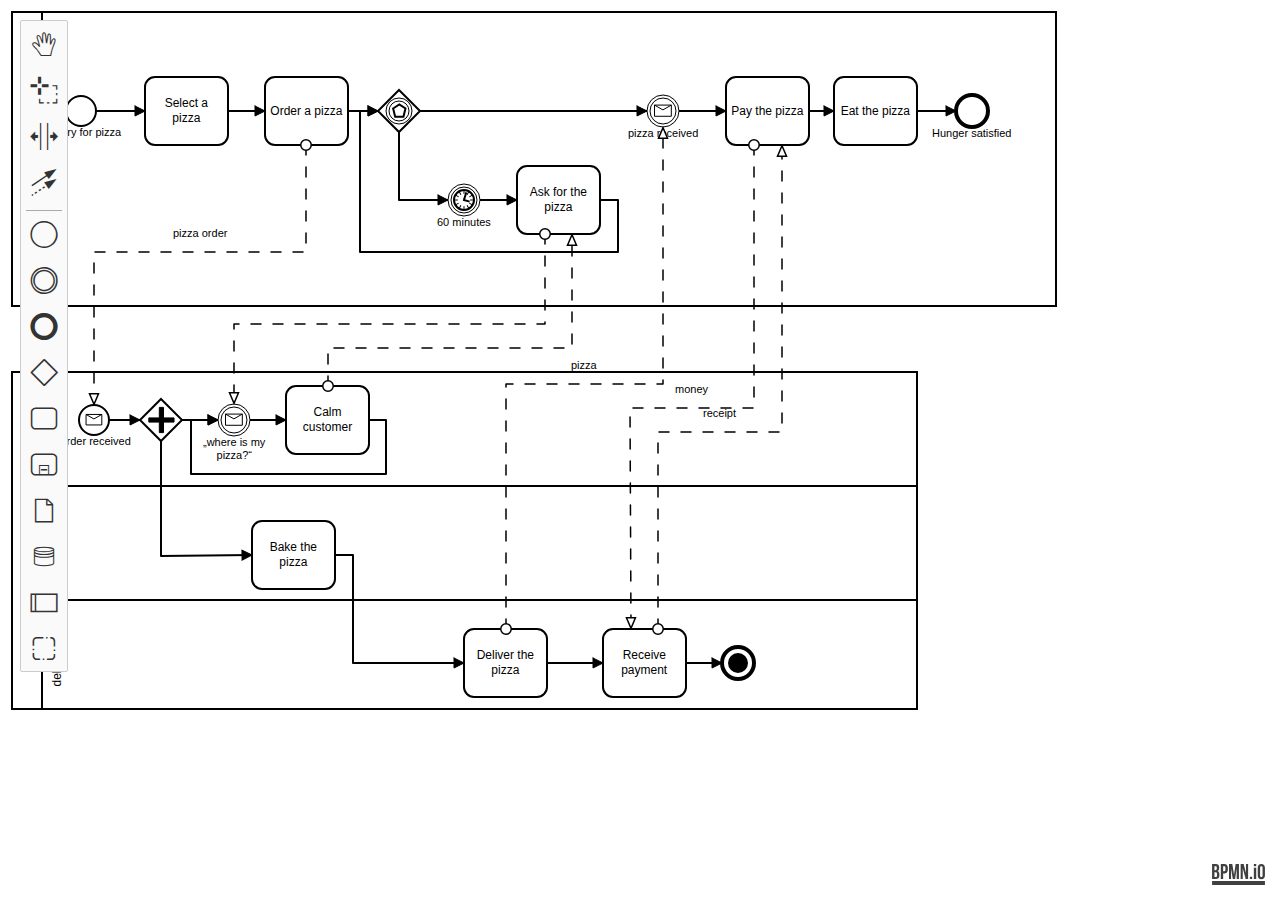
==== commit 2697c1eb: "update codes" ====
--- a/workflow/index.html
+++ b/workflow/index.html
@@ -8,12 +8,12 @@
     <link rel="stylesheet" type="text/css" href="./lib/bpmn/assets/bpmn-font/css/bpmn.css">
     <link rel="stylesheet" type="text/css" href="./lib/bpmn/assets/bpmn-font/css/bpmn-codes.css">
     <link rel="stylesheet" type="text/css" href="./lib/bpmn/assets/bpmn-font/css/bpmn-embedded.css">
-    <script type="text/javascript" src="./lib/bpmn/bpmn-modeler.development.js"></script>
+    <script type="text/javascript" src="./lib/bpmn/bpmn-modeler.production.min.js"></script>
 </head>
 <body>
 <div id="app"></div>
 <script type="module">
-    import { createApp } from "./lib/vue/vue.js";
+    import { createApp } from "./lib/vue/vue.esm-browser.js";
     import App from "./index.js";
     
     createApp(App).mount("#app");
